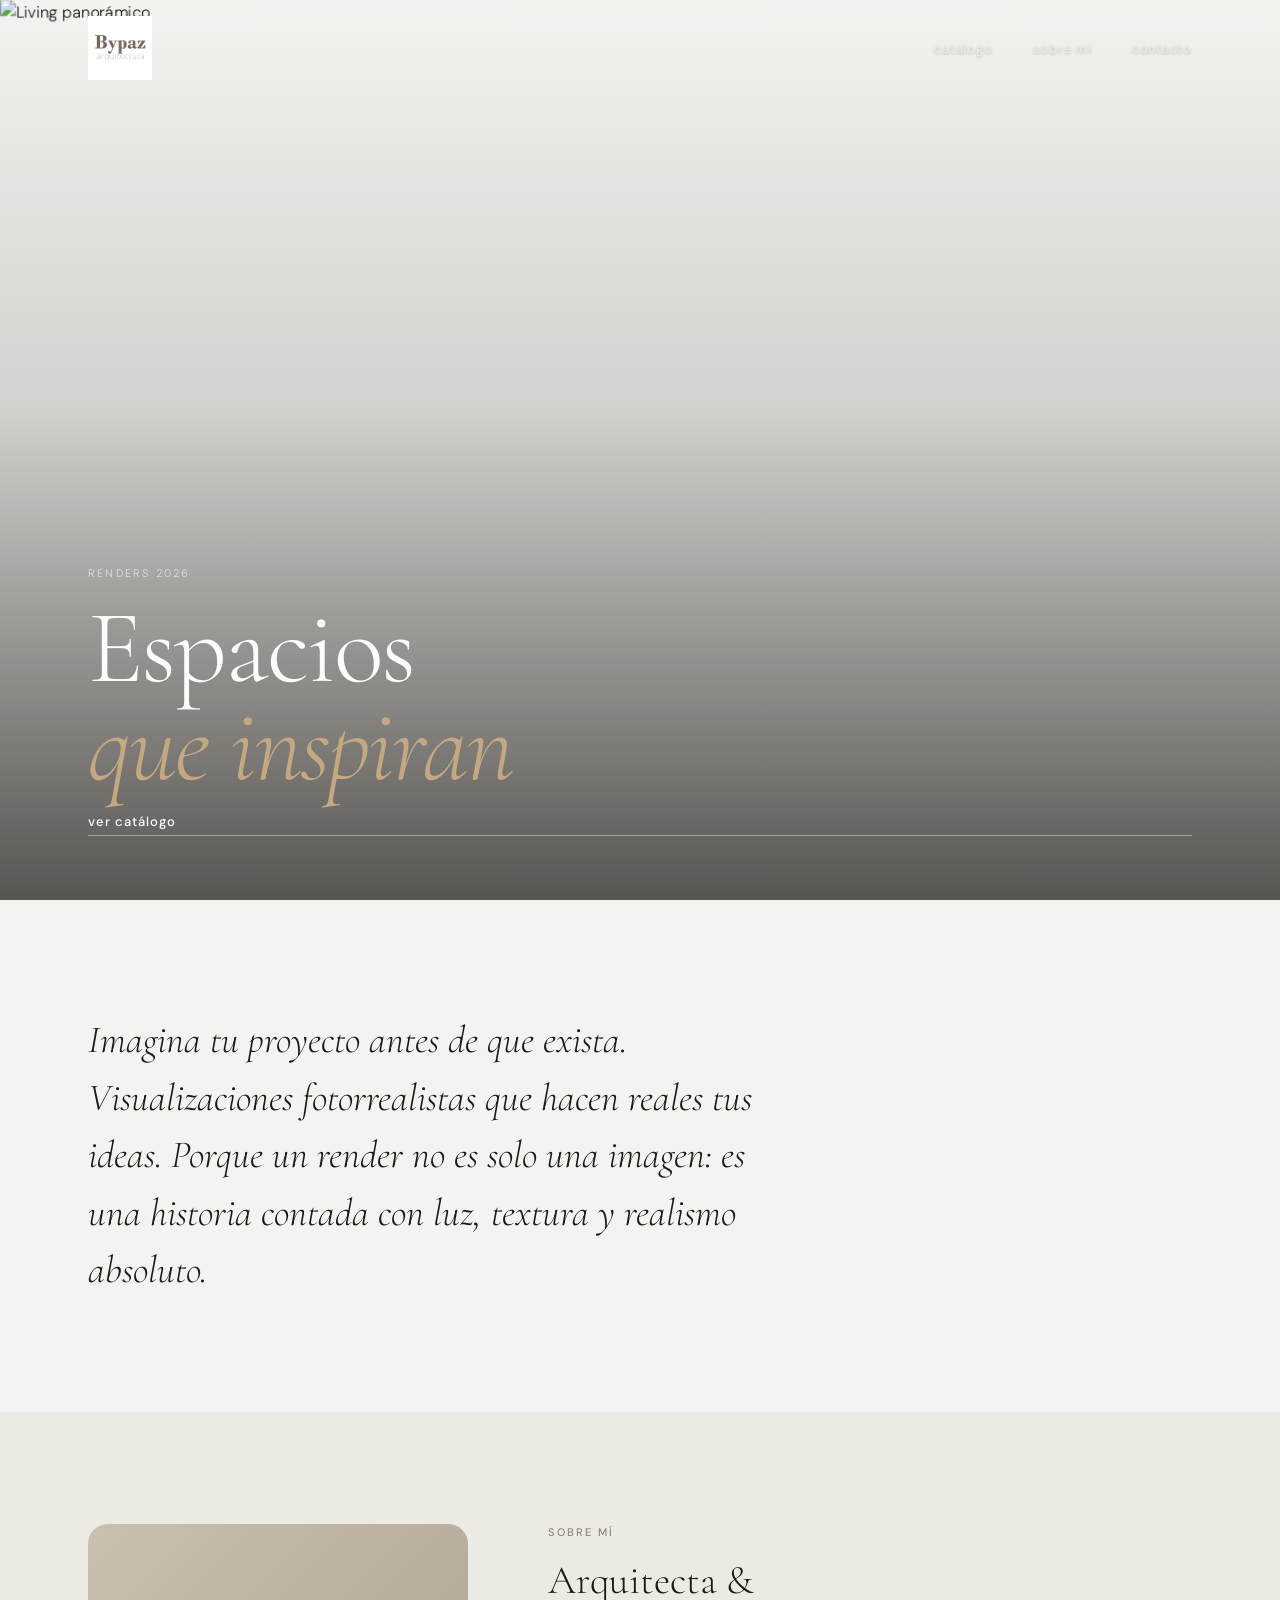
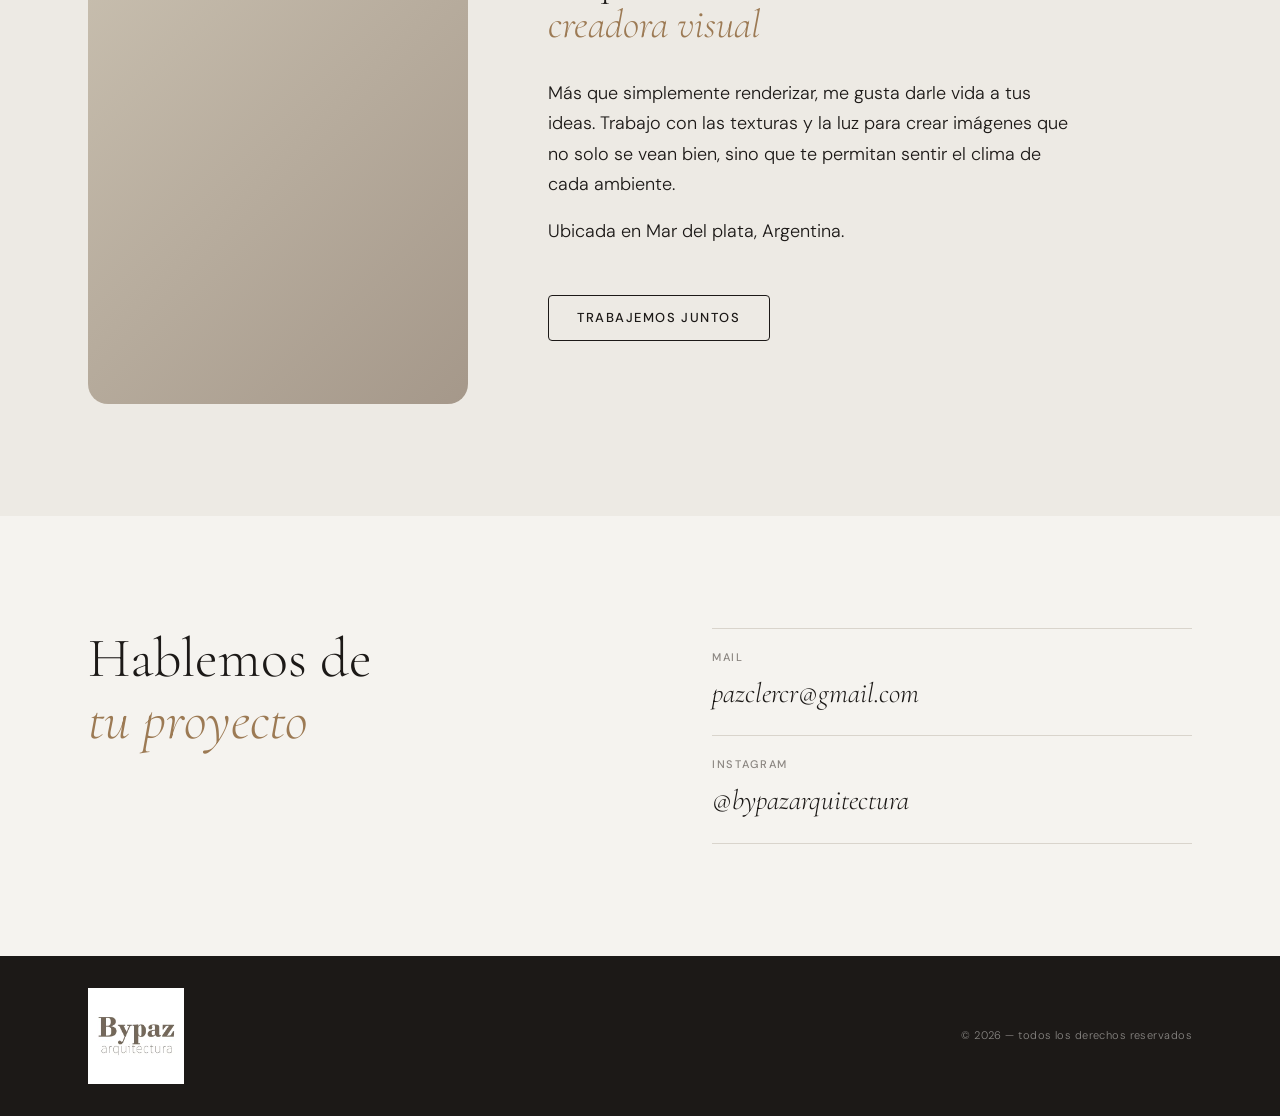
==== index.html @ c9f033ed "Add files via upload" ====
<!DOCTYPE html>
<html lang="es">

<head>
    <meta charset="UTF-8" />
    <meta name="viewport" content="width=device-width, initial-scale=1.0" />
    <title>Renders — Estudio</title>
    <link rel="preconnect" href="https://fonts.googleapis.com" />
    <link rel="preconnect" href="https://fonts.gstatic.com" crossorigin />
    <link
        href="https://fonts.googleapis.com/css2?family=Cormorant+Garamond:ital,wght@0,300;0,400;0,500;1,300;1,400&family=DM+Sans:wght@300;400;500&display=swap"
        rel="stylesheet" />
    <link rel="stylesheet" href="style.css" />
</head>

<body>

    <!-- ─── HEADER / NAV ─── -->
    <header class="site-header">
        <div class="header-inner">
            <a href="#" class="logo">
                <span class="logoheader"><img src="logo.jpg" alt="logo"></span>

            </a>

            <button class="menu-toggle" aria-label="Abrir menú" aria-expanded="false">
                <span></span>
                <span></span>
            </button>

            <nav class="site-nav" aria-label="Navegación principal">
                <ul>
                    <li><a href="catalogo.html">catalogo</a></li>
                    <li><a href="#sobre-mi">sobre mí</a></li>
                    <li><a href="#contacto">contacto</a></li>
                </ul>
            </nav>
        </div>
    </header>

    <main>

        <!-- ─── HERO ─── -->
        <section class="hero">

            <div class="hero-media">
                <div class="hero-slide">
                    <img src="https://images.unsplash.com/photo-1631679706909-1844bbd07221?w=1600&q=85"
                        alt="Living panorámico" />
                </div>
                <div class="hero-slide">
                    <img src="https://images.unsplash.com/photo-1556909114-f6e7ad7d3136?w=1600&q=85"
                        alt="Cocina minimalista" />
                </div>
                <div class="hero-slide">
                    <img src="https://images.unsplash.com/photo-1552321554-5fefe8c9ef14?w=1600&q=85" alt="Baño spa" />
                </div>
                <div class="hero-slide">
                    <img src="https://images.unsplash.com/photo-1600607687939-ce8a6c25118c?w=1600&q=85"
                        alt="Terraza jardín" />
                </div>
            </div>

            <div class="hero-caption">
                <p class="hero-tag">Renders 2026</p>
                <h1 class="hero-title">Espacios<br /><em>que inspiran</em></h1>
                <a href="catalogo.html" class="btn-text">ver catálogo</a>
            </div>

        </section>



        <!-- ─── INTRO STATEMENT ─── -->
        <section class="statement">
            <div class="container">
                <p class="statement-text">
                    Imagina tu proyecto antes de que exista.<br />
                    Visualizaciones fotorrealistas que hacen reales tus ideas.
                    Porque un render no es solo una imagen: es una historia contada con luz, textura y realismo
                    absoluto.
                </p>
            </div>
        </section>



        <!-- ─── SOBRE MÍ ─── -->
        <section id="sobre-mi" class="about">
            <div class="container about-inner">
                <div class="about-image">
                    <!-- Reemplazar con foto real -->
                    <div class="about-img-placeholder"></div>
                </div>
                <div class="about-text">
                    <span class="label">sobre mí</span>
                    <h2 class="about-title">Arquitecta &<br /><em>creadora visual</em></h2>
                    <p>
                        Más que simplemente renderizar, me gusta darle vida a tus ideas. Trabajo con las texturas y la
                        luz para crear imágenes que no solo se vean bien, sino que te permitan sentir el clima de cada
                        ambiente.
                    </p>
                    <p>Ubicada en Mar del plata, Argentina.</p>
                    <a href="#contacto" class="btn-outline">trabajemos juntos</a>
                </div>
            </div>
        </section>

        <!-- ─── CONTACTO ─── -->
        <section id="contacto" class="contact">
            <div class="container contact-inner">
                <h2 class="contact-title">Hablemos de<br /><em>tu proyecto</em></h2>
                <div class="contact-links">
                    <a href="mailto:pazclercr@gmail.com" class="contact-item">
                        <span class="contact-type">mail</span>
                        <span class="contact-value">pazclercr@gmail.com</span>
                    </a>

                    <a href="https://www.instagram.com/bypazarquitectura?igsh=NDM4eDRraWFiaWdt" target="_blank"
                        rel="noopener" class="contact-item">
                        <span class="contact-type">instagram</span>
                        <span class="contact-value">@bypazarquitectura</span>
                    </a>
                </div>
            </div>
        </section>

    </main>

    <!-- ─── FOOTER ─── -->
    <footer class="site-footer">
        <div class="container footer-inner">
            <span class="footer-logo"><img src="logo.jpg" alt="logo"></span>
            <span class="footer-copy">© 2026 — todos los derechos reservados</span>
        </div>
    </footer>

    <script src="main.js"></script>
</body>

</html>
---- style.css ----
/* ══════════════════════════════════════════════
   VARIABLES GLOBALES — Personalizar desde aquí
   ══════════════════════════════════════════════ */
:root {
  /* ── Paleta de colores ── */
  --color-bg:          #F5F3EF;   /* fondo principal (crema cálido) */
  --color-surface:     #EDEAE4;   /* fondo de cards / secciones alternas */
  --color-text:        #1C1917;   /* texto principal (casi negro cálido) */
  --color-text-muted:  #8A8580;   /* texto secundario / labels */
  --color-accent:      #C4A882;   /* acento (arena dorada) */
  --color-accent-dark: #9C7A54;   /* acento oscuro para hover */
  --color-border:      #D9D4CC;   /* bordes sutiles */
  --color-white:       #FDFCFA;   /* blanco ligeramente cálido */
 
  /* ── Tipografías ── */
  --font-display:  'Cormorant Garamond', Georgia, serif;  /* títulos / display */
  --font-body:     'DM Sans', sans-serif;                 /* cuerpo / UI */
 
  /* ── Escala tipográfica ── */
  --text-xs:    0.6875rem;   /*  11px */
  --text-sm:    0.8125rem;   /*  13px */
  --text-base:  1rem;        /*  16px */
  --text-md:    1.125rem;    /*  18px */
  --text-lg:    1.375rem;    /*  22px */
  --text-xl:    1.75rem;     /*  28px */
  --text-2xl:   2.5rem;      /*  40px */
  --text-3xl:   3.5rem;      /*  56px */
  --text-hero:  clamp(3rem, 11vw, 6.5rem);
 
  /* ── Pesos tipográficos ── */
  --fw-light:   300;
  --fw-regular: 400;
  --fw-medium:  500;
 
  /* ── Espaciado ── */
  --space-xs:   0.5rem;
  --space-sm:   1rem;
  --space-md:   2rem;
  --space-lg:   4rem;
  --space-xl:   7rem;
 
  /* ── Layout ── */
  --max-width:  1200px;
  --gutter:     1.25rem;    /* padding lateral mobile */
  --gutter-lg:  3rem;       /* padding lateral desktop */
 
  /* ── Radios ── */
  --radius-sm:  4px;
  --radius-md:  10px;
  --radius-lg:  20px;
 
  /* ── Transiciones ── */
  --ease-out:   cubic-bezier(0.22, 1, 0.36, 1);
  --duration:   0.4s;
}
 
 
/* ══════════════════════════════════════════════
   RESET Y BASE
   ══════════════════════════════════════════════ */
*, *::before, *::after {
  box-sizing: border-box;
  margin: 0;
  padding: 0;
}
 
html {
  scroll-behavior: smooth;
  -webkit-font-smoothing: antialiased;
}
 
body {
  background-color: var(--color-bg);
  color: var(--color-text);
  font-family: var(--font-body);
  font-size: var(--text-base);
  font-weight: var(--fw-light);
  line-height: 1.6;
  overflow-x: hidden;
}
 
img {
  display: block;
  max-width: 100%;
  height: 100%;
  object-fit: cover;
}
 
a {
  color: inherit;
  text-decoration: none;
}
 
ul { list-style: none; }
 
button {
  cursor: pointer;
  border: none;
  background: none;
  font-family: var(--font-body);
}
 
 
/* ══════════════════════════════════════════════
   UTILIDADES
   ══════════════════════════════════════════════ */
.container {
  width: 100%;
  max-width: var(--max-width);
  margin-inline: auto;
  padding-inline: var(--gutter);
}
 
.label {
  display: block;
  font-family: var(--font-body);
  font-size: var(--text-xs);
  font-weight: var(--fw-medium);
  letter-spacing: 0.18em;
  text-transform: uppercase;
  color: var(--color-text-muted);
  margin-bottom: var(--space-sm);
}
 
.section-title {
  font-family: var(--font-display);
  font-size: var(--text-2xl);
  font-weight: var(--fw-light);
  letter-spacing: -0.01em;
  margin-bottom: var(--space-md);
}
 
em {
  font-style: italic;
  color: var(--color-accent-dark);
}
 
 
/* ══════════════════════════════════════════════
   BOTONES
   ══════════════════════════════════════════════ */
.btn-text {
  display: inline-block;
  font-family: var(--font-body);
  font-size: var(--text-sm);
  font-weight: var(--fw-medium);
  letter-spacing: 0.08em;
  text-transform: lowercase;
  color: var(--color-white);
  border-bottom: 1px solid rgba(255,255,255,0.4);
  padding-bottom: 2px;
  transition: border-color var(--duration) var(--ease-out),
              opacity var(--duration) var(--ease-out);
}
 
.btn-text:hover {
  border-color: var(--color-white);
  opacity: 0.75;
}
 
.btn-outline {
  display: inline-block;
  font-family: var(--font-body);
  font-size: var(--text-sm);
  font-weight: var(--fw-medium);
  letter-spacing: 0.12em;
  text-transform: uppercase;
  padding: 0.75rem 1.75rem;
  border: 1px solid var(--color-text);
  color: var(--color-text);
  border-radius: var(--radius-sm);
  margin-top: var(--space-md);
  transition: background var(--duration) var(--ease-out),
              color var(--duration) var(--ease-out);
}
 
.btn-outline:hover {
  background: var(--color-text);
  color: var(--color-bg);
}
 
 
/* ══════════════════════════════════════════════
   HEADER
   ══════════════════════════════════════════════ */
.site-header {
  position: absolute; /* O sticky, para que flote sobre el contenido */
  inset-block-start: 0;
  inset-inline: 0;
  z-index: 100;
  background: transparent; /* Totalmente transparente */
 
 
}

.header-inner {
  display: flex;
  align-items: center;
  justify-content: space-between;
  padding: 1rem var(--gutter);
  max-width: var(--max-width);
  margin-inline: auto;
}

/* Logo */
.logo {
  display: flex;
  flex-direction: column;
  gap: 1px;
  line-height: 1.1;
}

.logo-name {
  font-family: var(--font-body);
  font-size: var(--text-sm);
  font-weight: var(--fw-medium);
  letter-spacing: 0.22em;
  text-transform: uppercase;
}

.logo-sub {
  font-family: var(--font-display);
  font-size: 0.625rem;
  letter-spacing: 0.08em;
  color: var(--color-text-muted);
  text-transform: lowercase;
  font-style: italic;
}

/* Menú hamburguesa (mobile) */
.menu-toggle {
  display: flex;
  flex-direction: column;
  gap: 5px;
  padding: 4px;
  z-index: 101;
  background: none;
  border: none;
  cursor: pointer;
}

.menu-toggle span {
  display: block;
  width: 22px;
  height: 1.5px;
  background: var(--color-text);
  transition: transform var(--duration) var(--ease-out),
              opacity var(--duration) var(--ease-out);
  transform-origin: center;
}

.menu-toggle[aria-expanded="true"] span:first-child {
  transform: translateY(6.5px) rotate(45deg);
}
.menu-toggle[aria-expanded="true"] span:last-child {
  transform: translateY(-6.5px) rotate(-45deg);
}

/* Nav links - Versión unificada */
.site-nav ul {
  display: flex;
  align-items: center;
  gap: var(--space-md);
  list-style: none;
}

.site-nav a {
  font-family: var(--font-body);
  font-size: var(--text-sm);
  font-weight: var(--fw-regular);
  letter-spacing: 0.06em;
  text-transform: lowercase;
  color: var(--color-surface); 
  text-decoration: none;
  position: relative;
  padding-bottom: 2px;
  transition: color var(--duration);

  /* --- LA SOMBRA MÁGICA --- */
  /* 0px de desplazamiento horizontal, 1px vertical, 4px de desenfoque */
  text-shadow: 0 1px 3px rgba(0, 0, 0, 0.25); 
}

/* Hover effect */
.site-nav a::after {
  content: '';
  position: absolute;
  bottom: 0;
  left: 0;
  width: 0%;
  height: 1px;
  background: currentColor;
  transition: width 0.3s var(--ease-out);
  
  /* Agregamos sombra también a la línea para que no desaparezca en zonas claras */
  box-shadow: 0 1px 3px rgba(0, 0, 0, 0.2);
}
.site-nav a:hover::after {
  width: 100%;
}

.site-nav a:hover {
  color: var(--color-accent-dark);
}

/* Estilos para Mobile (site-nav is-open) */
@media (max-width: 768px) {
  .site-nav {
    /* Aquí irían tus estilos para que el menú ocupe toda la pantalla en móvil */
    position: fixed;
    top: 0;
    left: 0;
    width: 100%;
    height: 100vh;
    background: var(--color-bg); /* Fondo sólido en móvil para legibilidad */
    display: none; /* Oculto por defecto */
  }
  
  .site-nav.is-open {
    display: flex;
    justify-content: center;
    align-items: center;
    opacity: 1;
    pointer-events: all;
  }
  
  .site-nav ul {
    flex-direction: column;
  }
  
  .site-nav a {
    font-size: var(--text-3xl); /* Solo grandes en móvil */
    font-family: var(--font-display);
    font-style: italic;
  }
}
 
/* ══════════════════════════════════════════════
   HERO
   ══════════════════════════════════════════════ */

.hero {
  position: relative;
  height: 100svh;
  min-height: 560px;
  display: flex;
  align-items: flex-end;
  padding-bottom: var(--space-lg);
  overflow: hidden; /* ← necesario para que Ken Burns no desborde */
}
 
/* Contenedor de slides */
.hero-media {
  position: absolute;
  inset: 0;
  z-index: 0;
}
 
/* Cada slide ocupa todo el hero, invisible por defecto */
.hero-slide {
  position: absolute;
  inset: 0;
  opacity: 0;
  transform: scale(1.05); /* empieza un poco más grande */
  transition: opacity 1s ease,
              transform 7s ease-out;  /* Ken Burns: se achica lentamente */
  will-change: opacity, transform;
}
 
.hero-slide img {
  width: 100%;
  height: 100%;
  object-fit: cover;
  display: block;
}
 
/* Slide visible */
.hero-slide.is-active {
  opacity: 1;
  transform: scale(1);
  z-index: 1;
}
 
/* Gradiente oscuro para legibilidad del texto */
.hero::after {
  content: '';
  position: absolute;
  inset: 0;
  z-index: 2;
  background: linear-gradient(
    to top,
    rgba(20, 17, 14, 0.70) 0%,
    rgba(20, 17, 14, 0.15) 55%,
    transparent 100%
  );
  pointer-events: none;
}
 
/* Texto sobre las imágenes */
.hero-caption {
  position: relative;
  z-index: 3;
  padding-inline: var(--gutter);
  width: 100%;
  max-width: var(--max-width);
  margin-inline: auto;
  display: flex;
  flex-direction: column;
  gap: var(--space-sm);
}
 
.hero-tag {
  font-family: var(--font-body);
  font-size: var(--text-xs);
  letter-spacing: 0.2em;
  text-transform: uppercase;
  color: rgba(255, 255, 255, 0.65);
}
 
.hero-title {
  font-family: var(--font-display);
  font-size: var(--text-hero);
  font-weight: var(--fw-light);
  line-height: 0.95;
  letter-spacing: -0.02em;
  color: var(--color-white);
}
 
.hero-title em {
  color: var(--color-accent);
}

 
 
/* ══════════════════════════════════════════════
   STATEMENT
   ══════════════════════════════════════════════ */
.statement {
  padding-block: var(--space-xl);
  background: var(--color-bg);
}
 
.statement-text {
  font-family: var(--font-display);
  font-size: clamp(var(--text-lg), 3vw, var(--text-2xl));
  font-weight: var(--fw-light);
  font-style: italic;
  line-height: 1.5;
  color: var(--color-text);
  max-width: 700px;
}
 
 
/* ══════════════════════════════════════════════
   CATÁLOGO
   ══════════════════════════════════════════════ */
.catalog {
  padding-block: var(--space-lg) var(--space-xl);
}
 
/* Filtros */
.filters {
  display: flex;
  flex-wrap: wrap;
  gap: var(--space-xs);
  margin-bottom: var(--space-md);
}
 
.filter-btn {
  font-family: var(--font-body);
  font-size: var(--text-xs);
  font-weight: var(--fw-medium);
  letter-spacing: 0.1em;
  text-transform: lowercase;
  padding: 0.45rem 1rem;
  border: 1px solid var(--color-border);
  border-radius: 100px;
  color: var(--color-text-muted);
  background: transparent;
  transition: all var(--duration) var(--ease-out);
}
 
.filter-btn:hover {
  border-color: var(--color-text);
  color: var(--color-text);
}
 
.filter-btn.active {
  background: var(--color-text);
  border-color: var(--color-text);
  color: var(--color-bg);
}
 
/* Grilla */
.render-grid {
  display: grid;
  grid-template-columns: 1fr;
  gap: 1.25rem;
}
 
/* Cards */
.render-card {
  position: relative;
  overflow: hidden;
  border-radius: var(--radius-md);
  background: var(--color-surface);
}
 
.render-card.is-hidden {
  display: none;
}
 
.card-link {
  display: block;
}
 
.card-img-wrap {
  position: relative;
  aspect-ratio: 4 / 3;
  overflow: hidden;
}
 
.card-img-wrap img {
  width: 100%;
  height: 100%;
  object-fit: cover;
  transition: transform 0.6s var(--ease-out);
}
 
.render-card:hover .card-img-wrap img {
  transform: scale(1.04);
}
 
/* Overlay al hacer hover */
.card-overlay {
  position: absolute;
  inset: 0;
  background: rgba(28, 25, 23, 0.38);
  display: flex;
  align-items: center;
  justify-content: center;
  opacity: 0;
  transition: opacity var(--duration) var(--ease-out);
}
 
.card-overlay span {
  font-family: var(--font-body);
  font-size: var(--text-xs);
  font-weight: var(--fw-medium);
  letter-spacing: 0.15em;
  text-transform: uppercase;
  color: var(--color-white);
  border-bottom: 1px solid rgba(255,255,255,0.6);
  padding-bottom: 2px;
}
 
.render-card:hover .card-overlay {
  opacity: 1;
}
 
/* Info de card */
.card-info {
  padding: 0.875rem 1rem 1rem;
  display: flex;
  flex-direction: column;
  gap: 0.25rem;
}
 
.card-category {
  font-size: var(--text-xs);
  font-weight: var(--fw-medium);
  letter-spacing: 0.15em;
  text-transform: uppercase;
  color: var(--color-text-muted);
}
 
.card-title {
  font-family: var(--font-display);
  font-size: var(--text-lg);
  font-weight: var(--fw-light);
  font-style: italic;
  color: var(--color-text);
}
 
 
/* ══════════════════════════════════════════════
   SOBRE MÍ
   ══════════════════════════════════════════════ */
.about {
  padding-block: var(--space-xl);
  background: var(--color-surface);
}
 
.about-inner {
  display: flex;
  flex-direction: column;
  gap: var(--space-lg);
}
 
.about-image {
  width: 100%;
  aspect-ratio: 3 / 4;
  border-radius: var(--radius-lg);
  overflow: hidden;
  max-height: 480px;
}
 
.about-img-placeholder {
  width: 100%;
  height: 100%;
  background: linear-gradient(135deg, #c9c0b0, #a5988a);
}
 
.about-title {
  font-family: var(--font-display);
  font-size: var(--text-2xl);
  font-weight: var(--fw-light);
  line-height: 1.1;
  margin-bottom: var(--space-md);
}
 
.about-text p {
  font-size: var(--text-md);
  font-weight: var(--fw-light);
  line-height: 1.7;
  color: var(--color-text);
  max-width: 520px;
  margin-bottom: var(--space-sm);
}
 
 
/* ══════════════════════════════════════════════
   CONTACTO
   ══════════════════════════════════════════════ */
.contact {
  padding-block: var(--space-xl);
}
 
.contact-inner {
  display: flex;
  flex-direction: column;
  gap: var(--space-lg);
}
 
.contact-title {
  font-family: var(--font-display);
  font-size: var(--text-2xl);
  font-weight: var(--fw-light);
  line-height: 1.1;
}
 
.contact-links {
  display: flex;
  flex-direction: column;
  gap: 0;
}
 
.contact-item {
  display: flex;
  flex-direction: column;
  gap: 0.25rem;
  padding-block: 1.25rem;
  border-bottom: 1px solid var(--color-border);
  transition: padding-left var(--duration) var(--ease-out);
}
 
.contact-item:first-child {
  border-top: 1px solid var(--color-border);
}
 
.contact-item:hover {
  padding-left: var(--space-xs);
}
 
.contact-type {
  font-size: var(--text-xs);
  font-weight: var(--fw-medium);
  letter-spacing: 0.15em;
  text-transform: uppercase;
  color: var(--color-text-muted);
}
 
.contact-value {
  font-family: var(--font-display);
  font-size: var(--text-xl);
  font-weight: var(--fw-light);
  font-style: italic;
  color: var(--color-text);
}
 
.contact-item:hover .contact-value {
  color: var(--color-accent-dark);
}
 
 
/* ══════════════════════════════════════════════
   FOOTER
   ══════════════════════════════════════════════ */
.site-footer {
  background: var(--color-text);
  color: var(--color-bg);
  padding-block: var(--space-md);
}
 
.footer-inner {
  display: flex;
  align-items: center;
  justify-content: space-between;
  flex-wrap: wrap;
  gap: var(--space-xs);
}
 
.footer-logo {
  font-family: var(--font-body);
  font-size: var(--text-xs);
  font-weight: var(--fw-medium);
  letter-spacing: 0.22em;
  text-transform: uppercase;
}

.footer-logo img{
  max-width: 6rem;
}

.logoheader{
   max-width: 4rem;
}
 
.footer-copy {
  font-size: var(--text-xs);
  color: rgba(245, 243, 239, 0.5);
  letter-spacing: 0.04em;
}
 
 
/* ══════════════════════════════════════════════
   ANIMACIÓN — entrada de secciones
   ══════════════════════════════════════════════ */
@keyframes fadeUp {
  from { opacity: 0; transform: translateY(24px); }
  to   { opacity: 1; transform: translateY(0); }
}
 
.hero-tag,
.hero-title,
.btn-text {
  animation: fadeUp 0.9s var(--ease-out) both;
}
 
.hero-tag   { animation-delay: 0.1s; }
.hero-title { animation-delay: 0.25s; }
.btn-text   { animation-delay: 0.45s; }
 
 
/* ══════════════════════════════════════════════
   RESPONSIVE — Tablet (≥ 640px)
   ══════════════════════════════════════════════ */
@media (min-width: 640px) {
  :root {
    --gutter: 2rem;
  }
 
  .render-grid {
    grid-template-columns: 1fr 1fr;
  }
 
  .render-card--wide {
    grid-column: 1 / -1;
  }
 
  .render-card--wide .card-img-wrap {
    aspect-ratio: 16 / 7;
  }
}
 
 
/* ══════════════════════════════════════════════
   RESPONSIVE — Desktop (≥ 1024px)
   ══════════════════════════════════════════════ */
@media (min-width: 1024px) {
  :root {
    --gutter: var(--gutter-lg);
  }
 
  /* Header nav en línea */
  .menu-toggle {
    display: none;
  }
 
  .site-nav {
    position: static;
    opacity: 1;
    pointer-events: all;
    transform: none;
    background: transparent;
    flex-direction: row;
  }
 
  .site-nav ul {
    flex-direction: row;
    gap: 2.5rem;
    text-align: left;
  }
 
  .site-nav a {
    font-family: var(--font-body);
    font-size: var(--text-sm);
    font-style: normal;
    font-weight: var(--fw-regular);
    letter-spacing: 0.06em;
    text-transform: lowercase;
  }
 
  /* Grilla 3 cols */
  .render-grid {
    grid-template-columns: repeat(3, 1fr);
  }
 
  .render-card--wide {
    grid-column: 1 / -1;
  }
 
  /* Sobre mí en dos columnas */
  .about-inner {
    flex-direction: row;
    align-items: flex-start;
    gap: 5rem;
  }
 
  .about-image {
    width: 380px;
    flex-shrink: 0;
  }
 
  /* Contacto */
  .contact-inner {
    flex-direction: row;
    align-items: flex-start;
    justify-content: space-between;
  }
 
  .contact-title {
    font-size: var(--text-3xl);
    max-width: 380px;
  }
 
  .contact-links {
    flex: 1;
    max-width: 480px;
  }
}
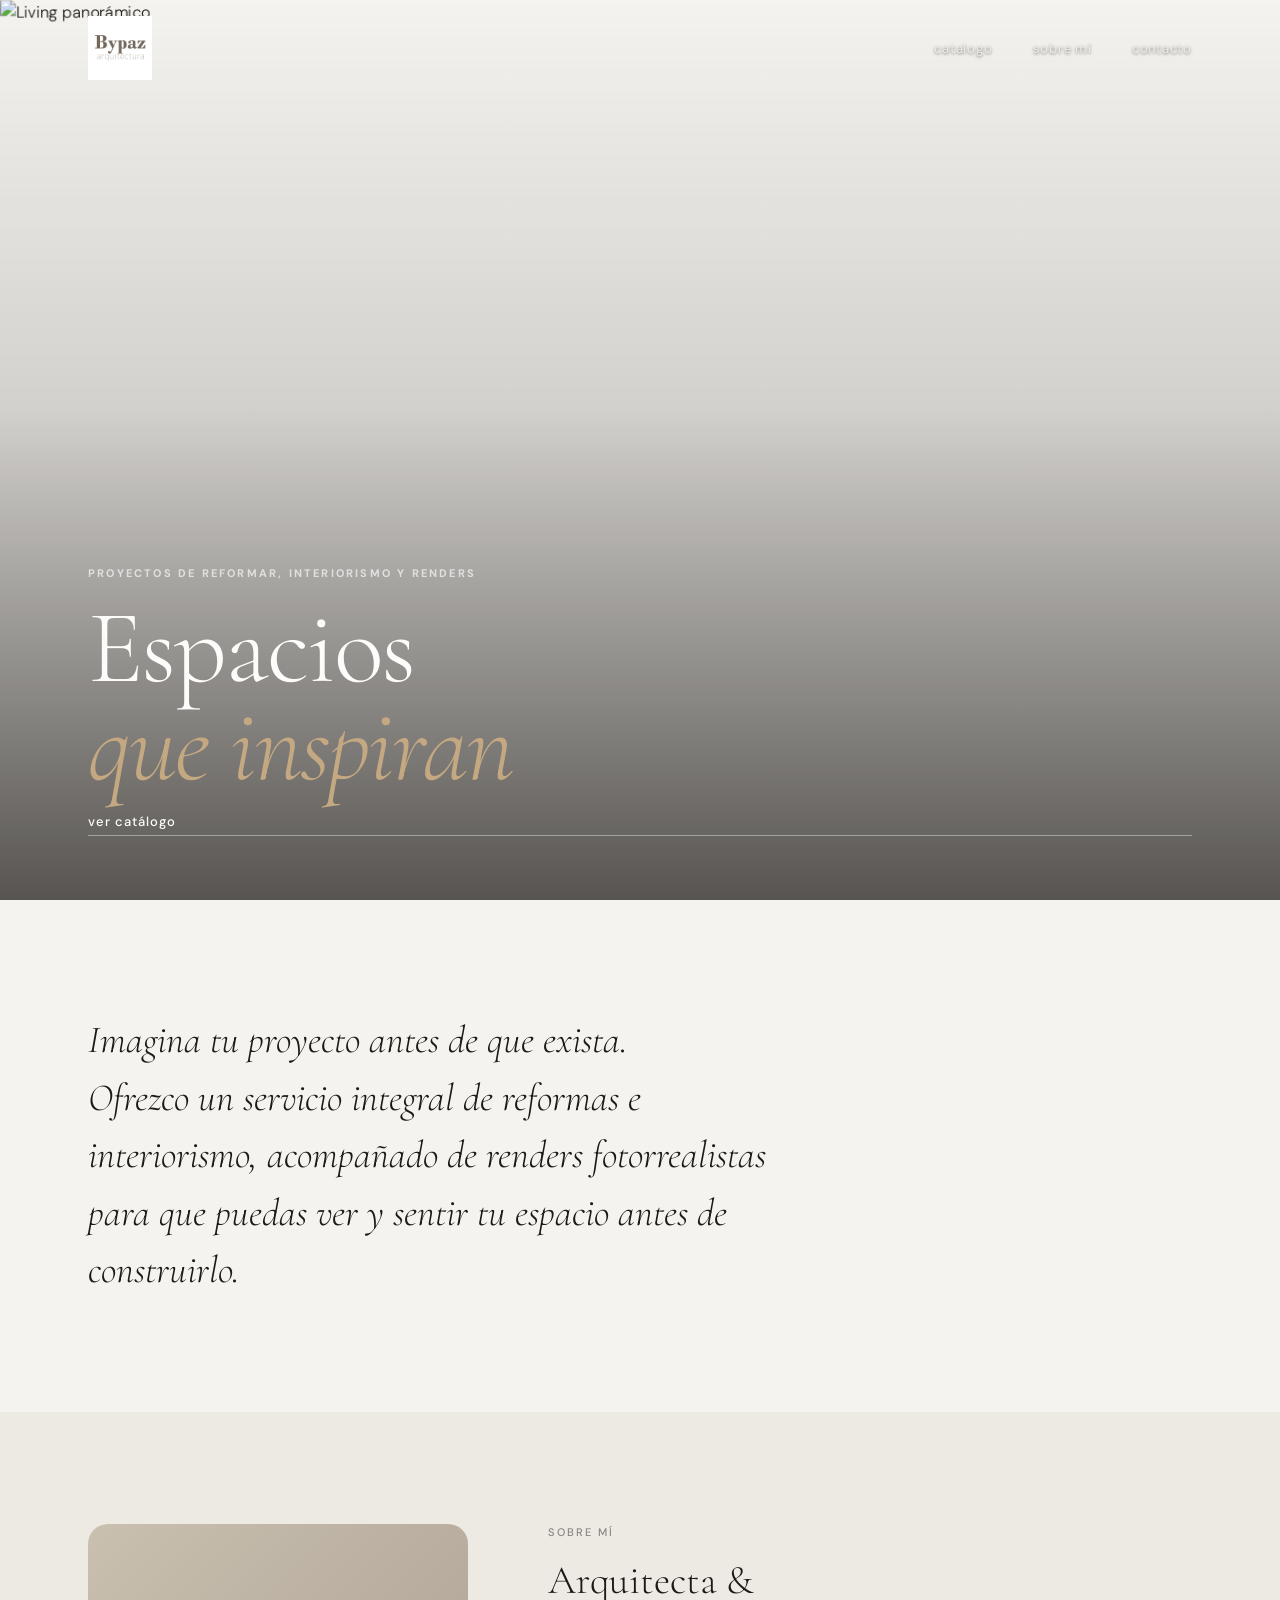
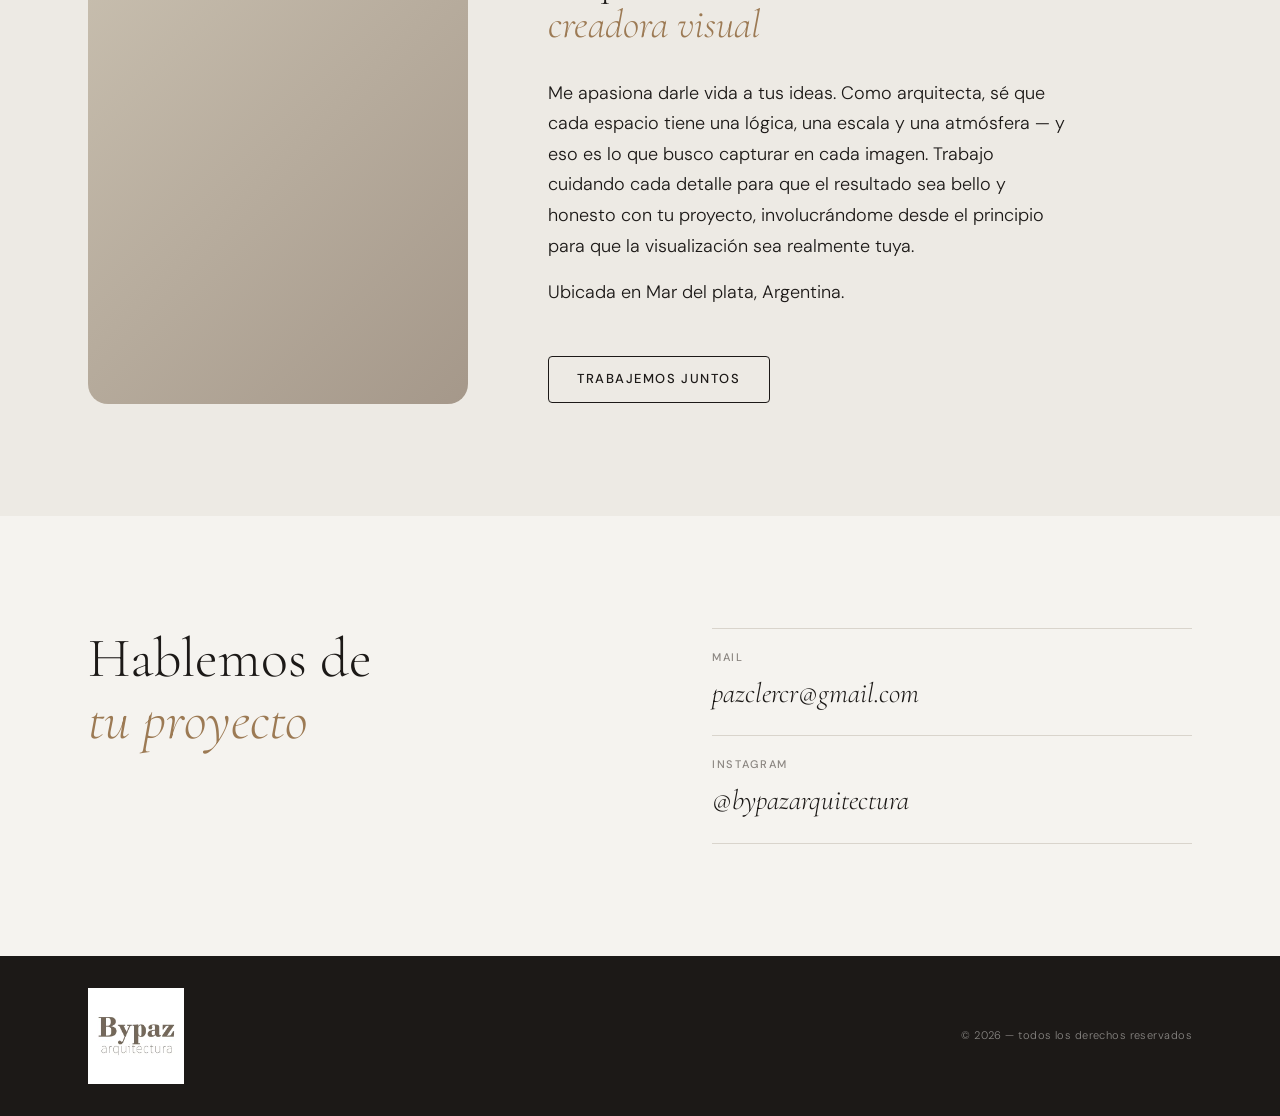
==== commit 193d5751: "Update index.html" ====
--- a/index.html
+++ b/index.html
@@ -62,7 +62,7 @@
             </div>
 
             <div class="hero-caption">
-                <p class="hero-tag">Renders 2026</p>
+                <p class="hero-tag"><strong>Proyectos de reformar, Interiorismo y renders</strong></p>
                 <h1 class="hero-title">Espacios<br /><em>que inspiran</em></h1>
                 <a href="catalogo.html" class="btn-text">ver catálogo</a>
             </div>
@@ -76,9 +76,8 @@
             <div class="container">
                 <p class="statement-text">
                     Imagina tu proyecto antes de que exista.<br />
-                    Visualizaciones fotorrealistas que hacen reales tus ideas.
-                    Porque un render no es solo una imagen: es una historia contada con luz, textura y realismo
-                    absoluto.
+                    Ofrezco un servicio integral de reformas e interiorismo, acompañado de renders fotorrealistas para
+                    que puedas ver y sentir tu espacio antes de construirlo.
                 </p>
             </div>
         </section>
@@ -96,9 +95,12 @@
                     <span class="label">sobre mí</span>
                     <h2 class="about-title">Arquitecta &<br /><em>creadora visual</em></h2>
                     <p>
-                        Más que simplemente renderizar, me gusta darle vida a tus ideas. Trabajo con las texturas y la
-                        luz para crear imágenes que no solo se vean bien, sino que te permitan sentir el clima de cada
-                        ambiente.
+                        Me apasiona darle vida a tus ideas. Como arquitecta, sé que cada espacio tiene una lógica, una
+                        escala y una atmósfera — y eso es lo que busco capturar en cada imagen. Trabajo cuidando cada
+                        detalle para que el resultado sea bello y honesto con tu proyecto, involucrándome desde el
+                        principio para que la visualización sea realmente tuya.
+
+
                     </p>
                     <p>Ubicada en Mar del plata, Argentina.</p>
                     <a href="#contacto" class="btn-outline">trabajemos juntos</a>
@@ -138,4 +140,4 @@
     <script src="main.js"></script>
 </body>
 
-</html>+</html>
--- a/style.css
+++ b/style.css
@@ -278,7 +278,7 @@
 
   /* --- LA SOMBRA MÁGICA --- */
   /* 0px de desplazamiento horizontal, 1px vertical, 4px de desenfoque */
-  text-shadow: 0 1px 3px rgba(0, 0, 0, 0.25); 
+  text-shadow: 0 1px 3px rgba(0, 0, 0, 0.50); 
 }
 
 /* Hover effect */
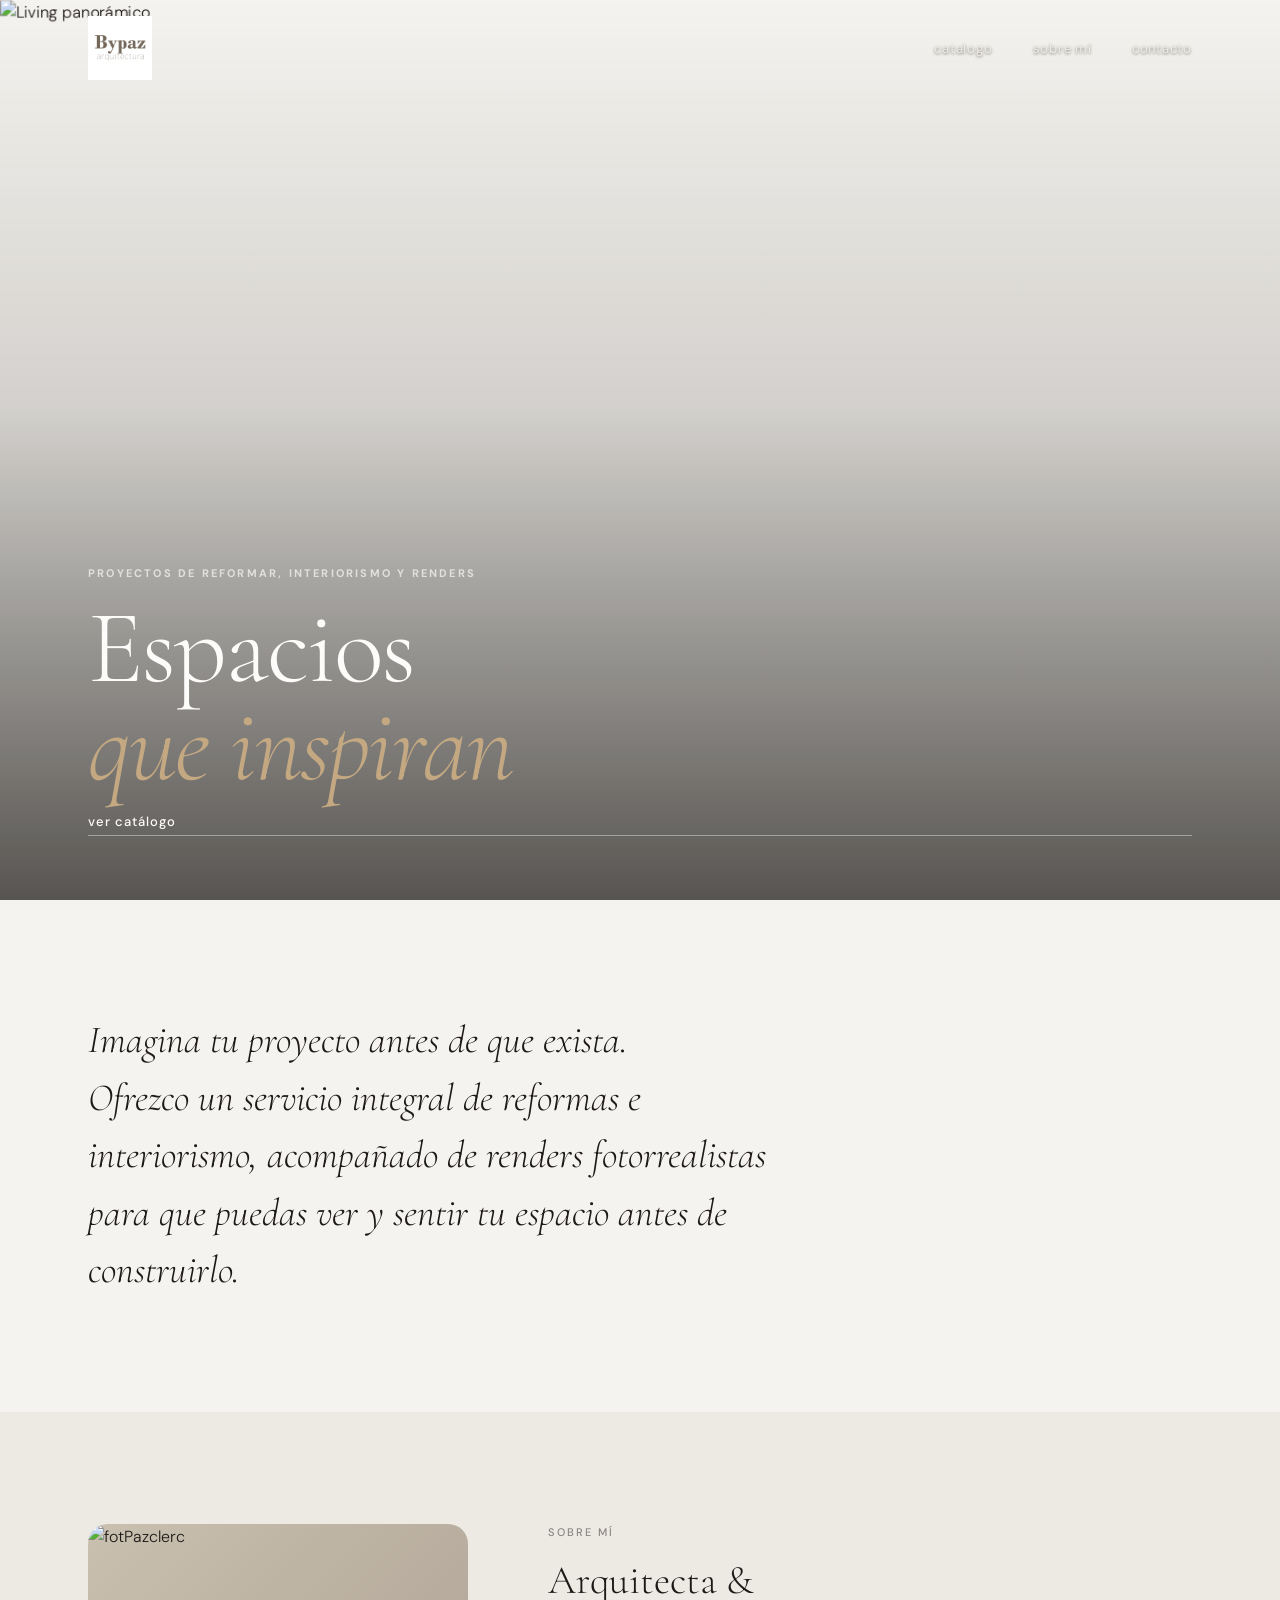
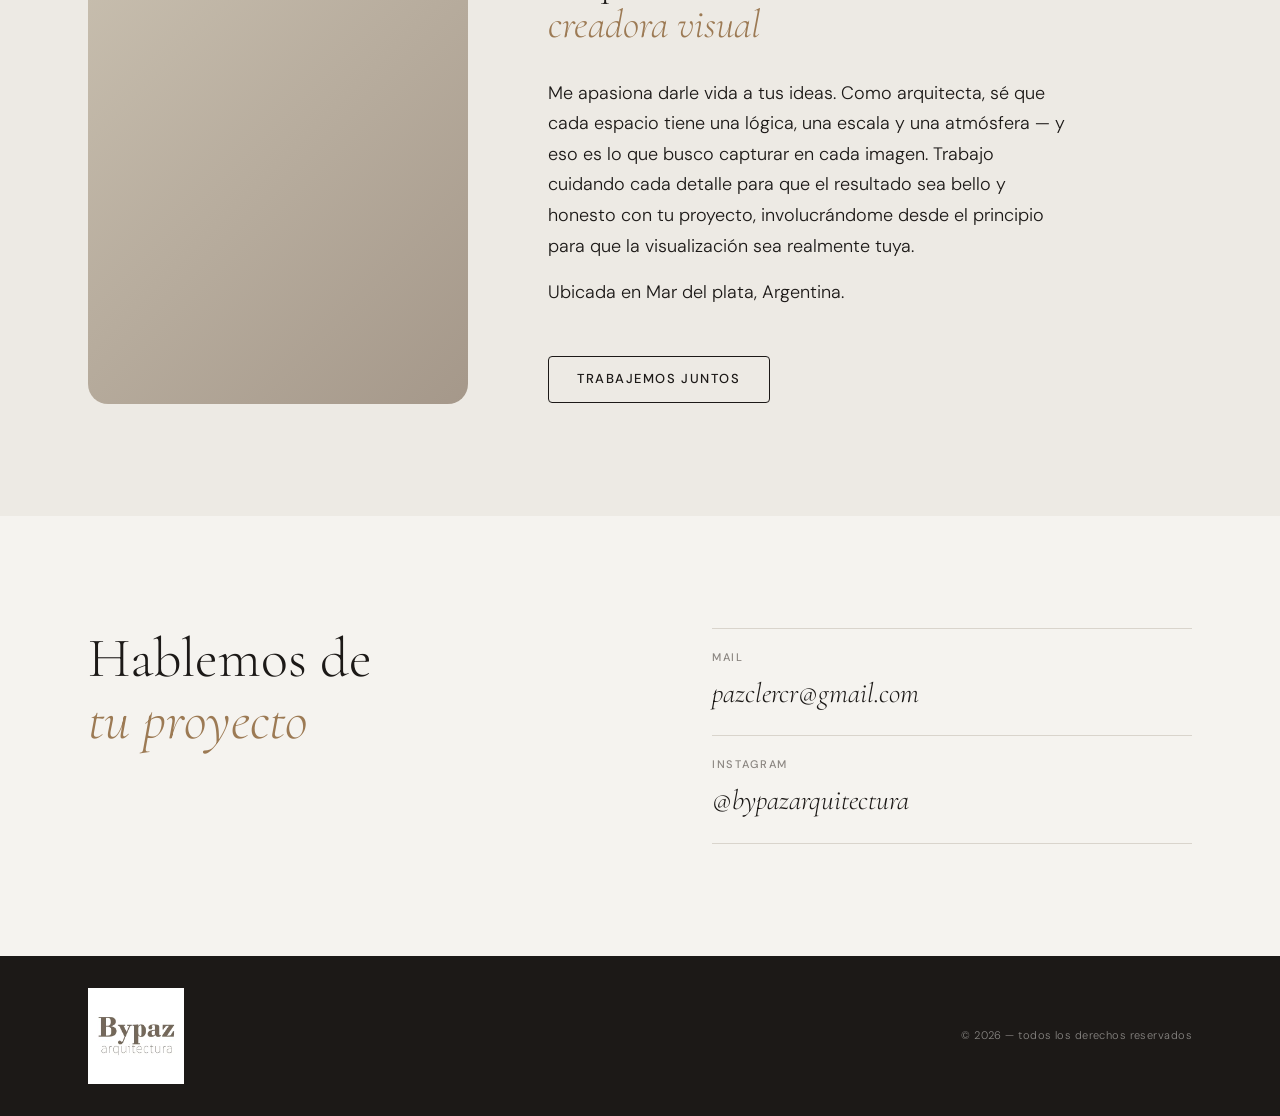
==== commit 8da4ef52: "Update index.html" ====
--- a/index.html
+++ b/index.html
@@ -89,7 +89,10 @@
             <div class="container about-inner">
                 <div class="about-image">
                     <!-- Reemplazar con foto real -->
-                    <div class="about-img-placeholder"></div>
+                    <div class="about-img-placeholder">
+                        <img src="sobremi3.jpg" alt="fotPazclerc">
+                    </div>
+                    
                 </div>
                 <div class="about-text">
                     <span class="label">sobre mí</span>
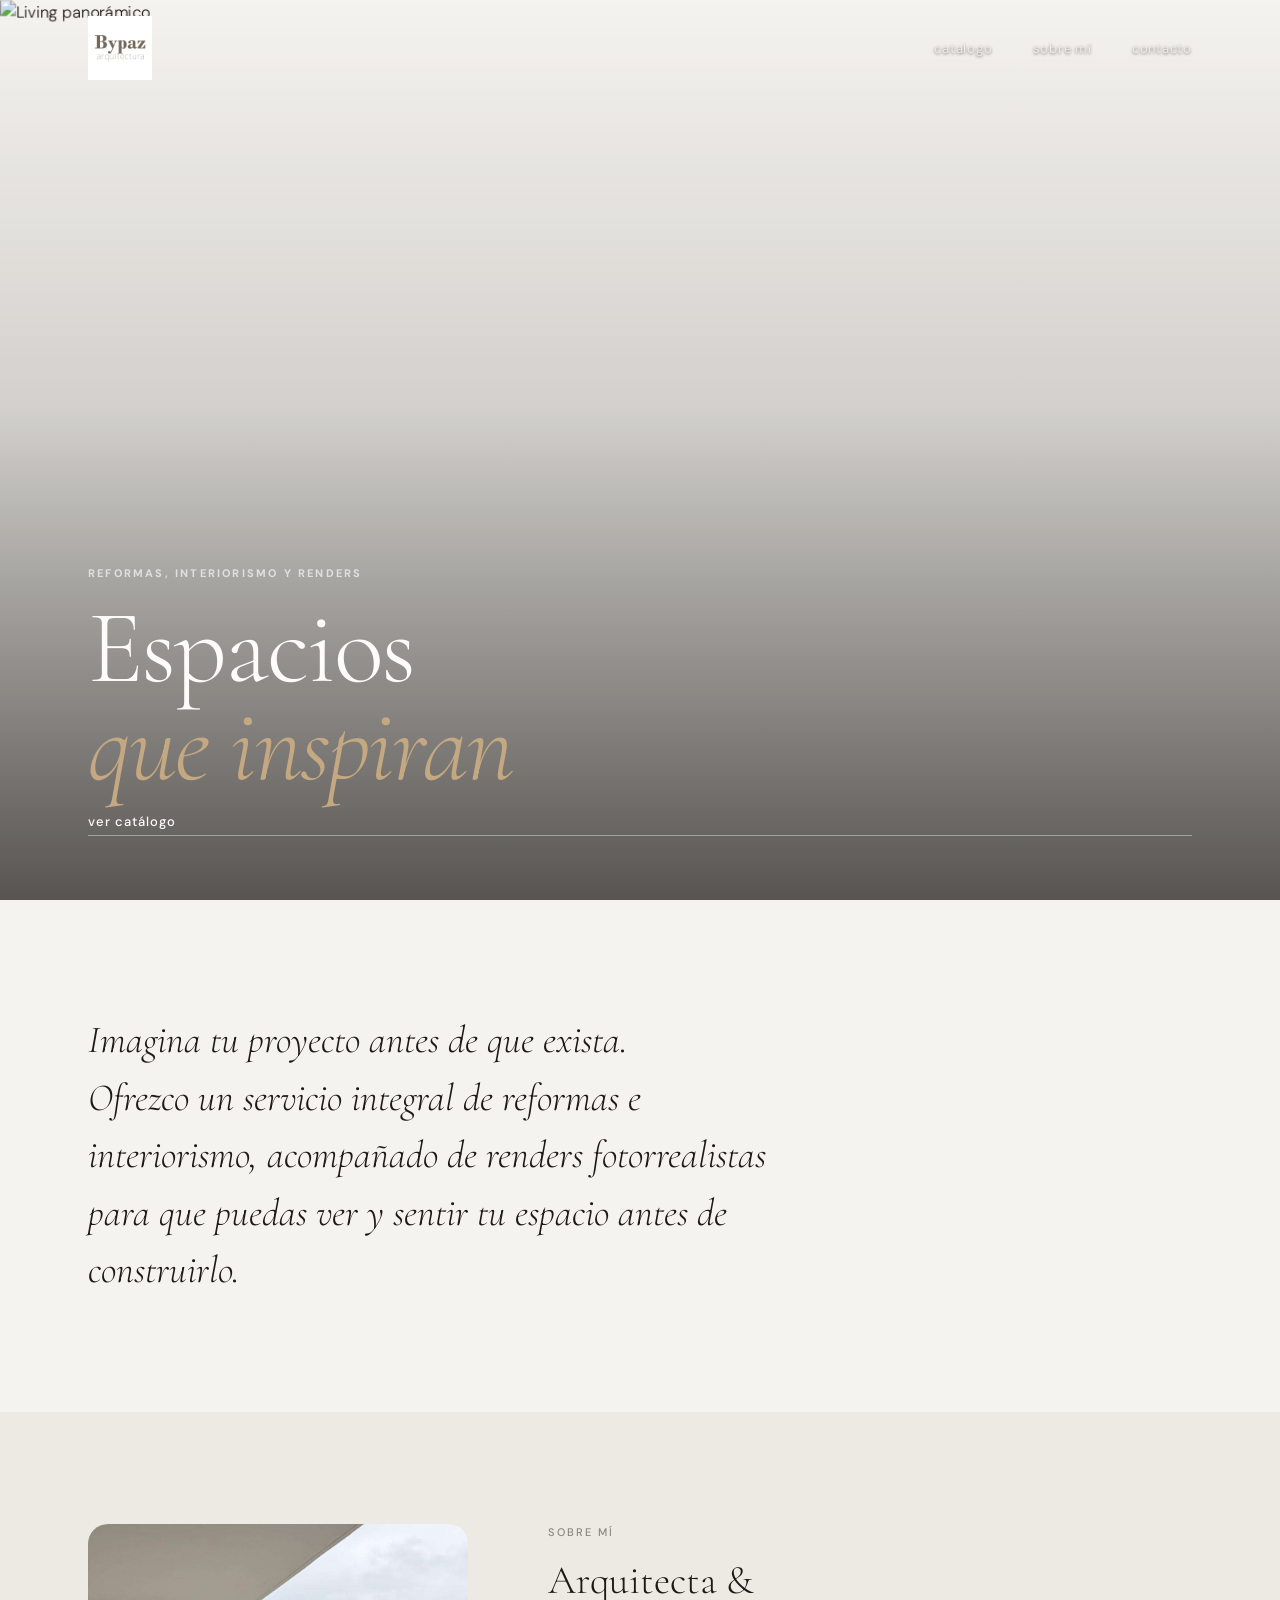
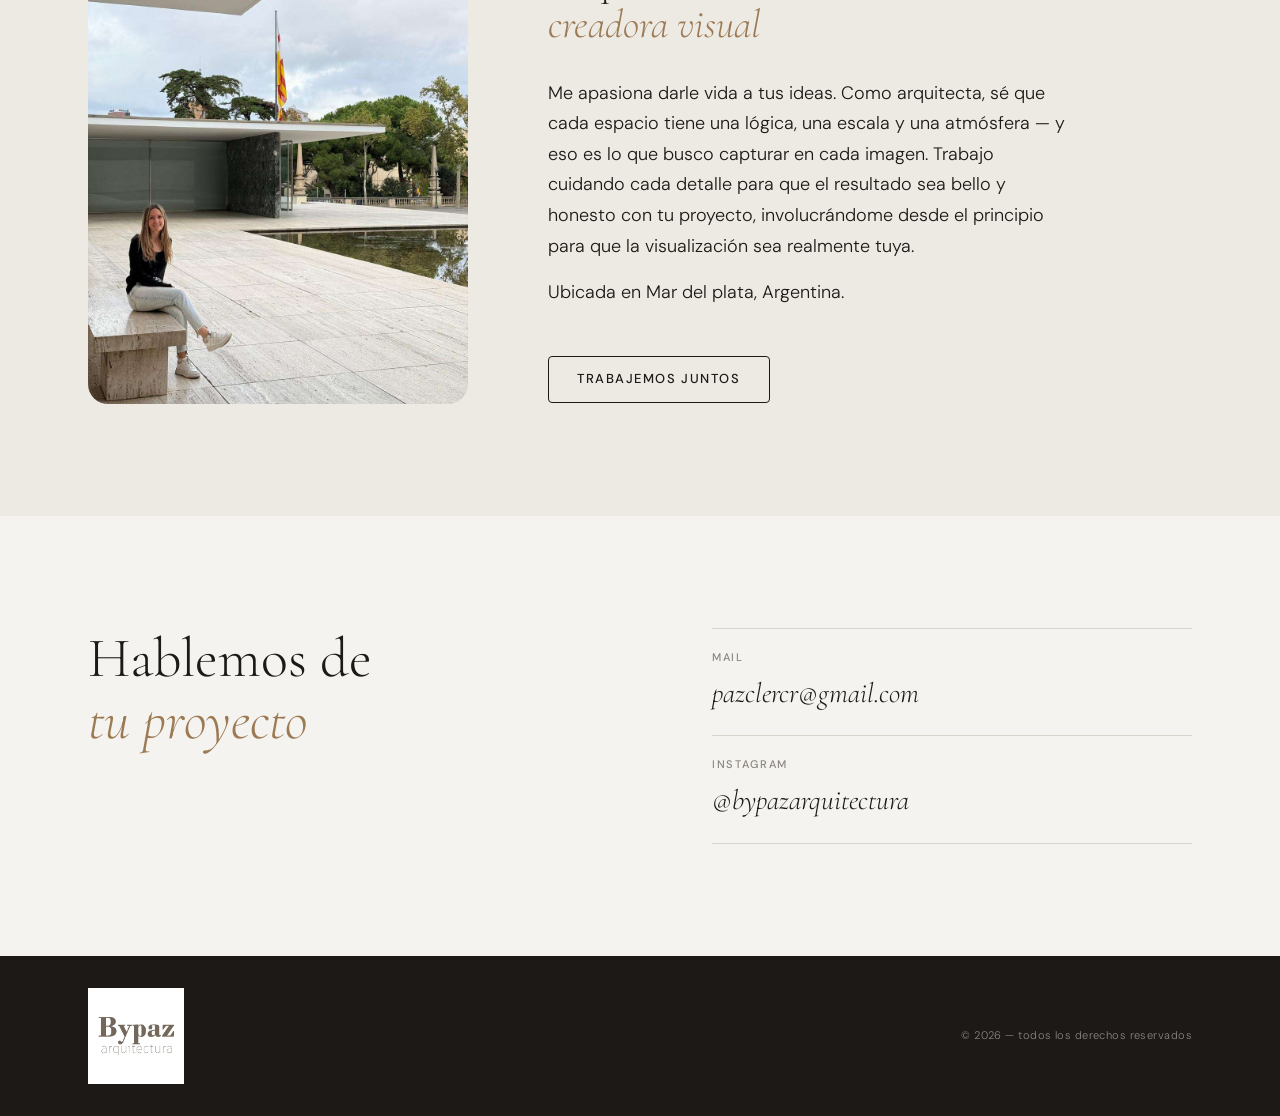
==== commit 6fc243a5: "Update index.html" ====
--- a/index.html
+++ b/index.html
@@ -4,7 +4,7 @@
 <head>
     <meta charset="UTF-8" />
     <meta name="viewport" content="width=device-width, initial-scale=1.0" />
-    <title>Renders — Estudio</title>
+    <title>Bypaz — Arquitectura</title>
     <link rel="preconnect" href="https://fonts.googleapis.com" />
     <link rel="preconnect" href="https://fonts.gstatic.com" crossorigin />
     <link
@@ -62,7 +62,7 @@
             </div>
 
             <div class="hero-caption">
-                <p class="hero-tag"><strong>Proyectos de reformar, Interiorismo y renders</strong></p>
+                <p class="hero-tag"><strong>Reformas, Interiorismo y renders</strong></p>
                 <h1 class="hero-title">Espacios<br /><em>que inspiran</em></h1>
                 <a href="catalogo.html" class="btn-text">ver catálogo</a>
             </div>
--- a/style.css
+++ b/style.css
@@ -610,6 +610,14 @@
   height: 100%;
   background: linear-gradient(135deg, #c9c0b0, #a5988a);
 }
+
+/* Agrega esto a tu CSS */
+.about-img-placeholder img {
+  width: 100%;
+  height: 100%;
+  object-fit: cover; /* Esto hace que la imagen llene el espacio sin estirarse */
+  display: block;    /* Elimina un pequeño espacio extra que suelen tener las imágenes */
+}
  
 .about-title {
   font-family: var(--font-display);
